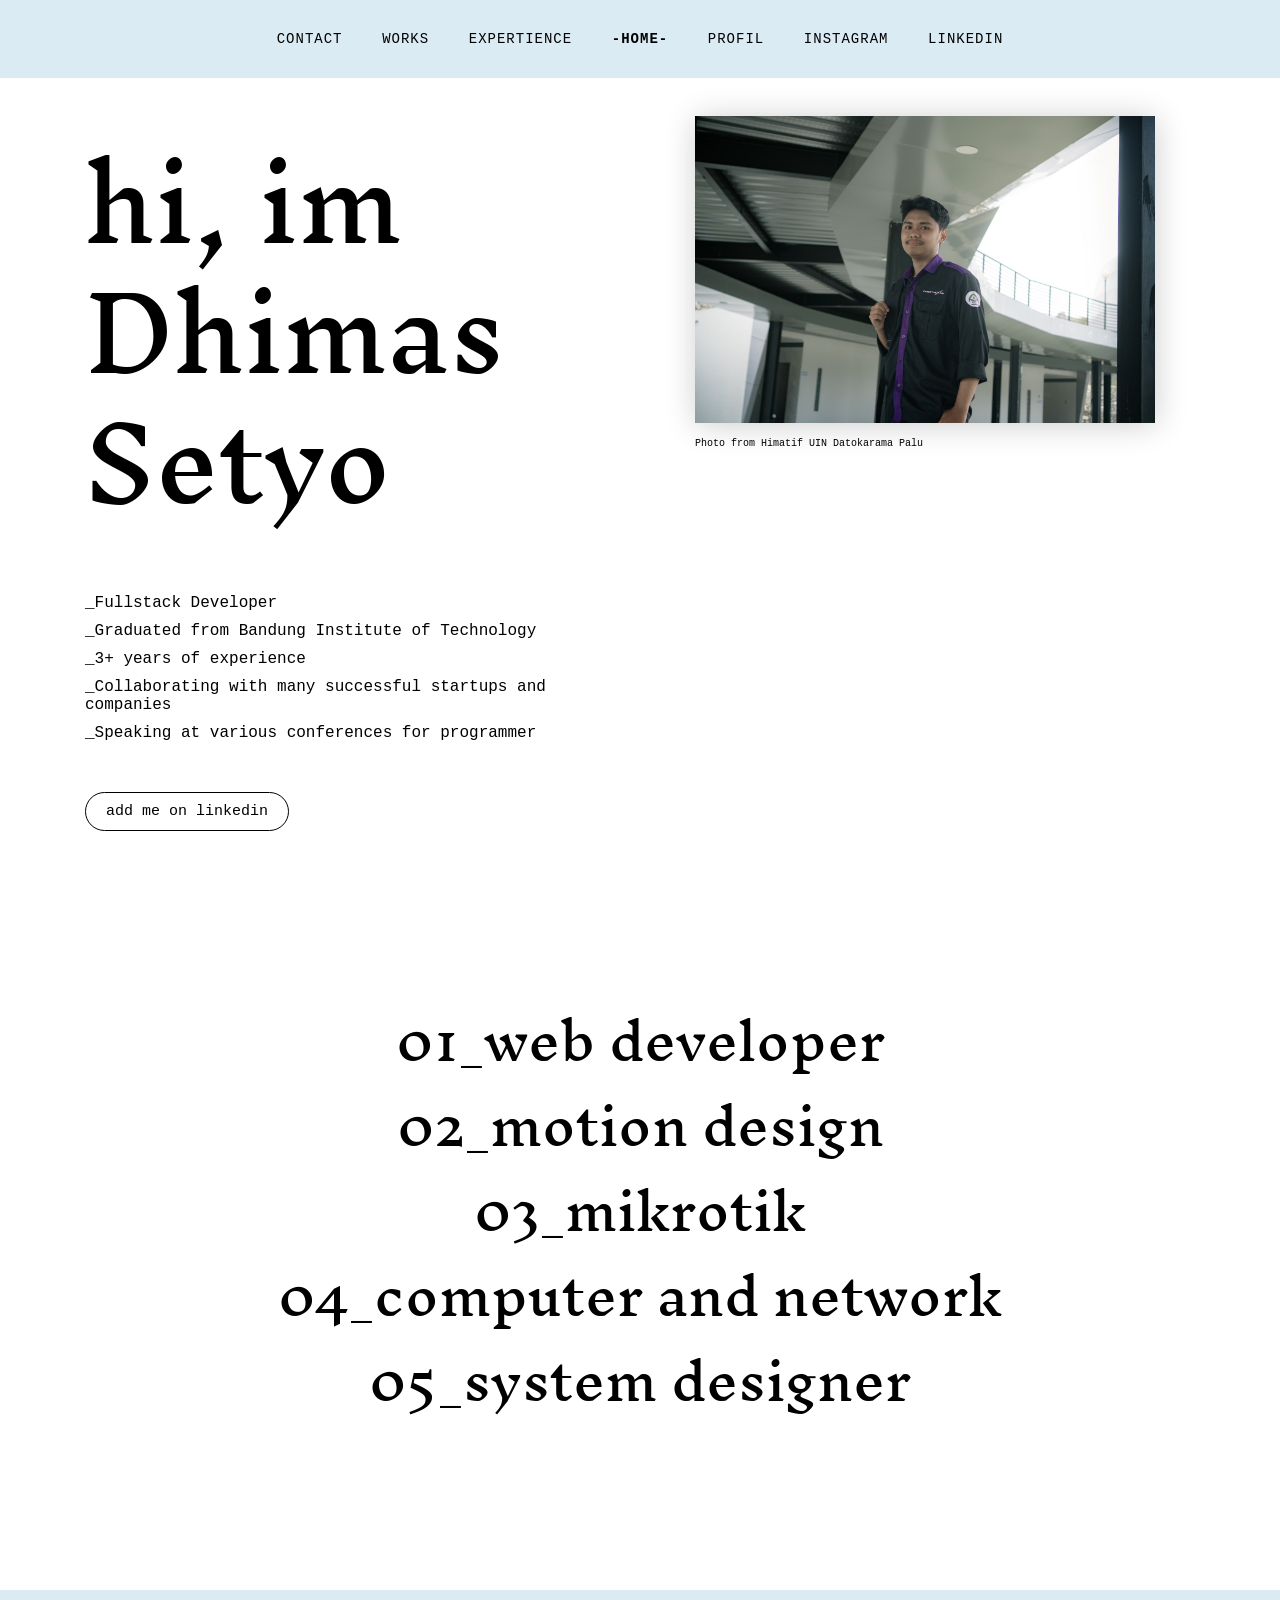
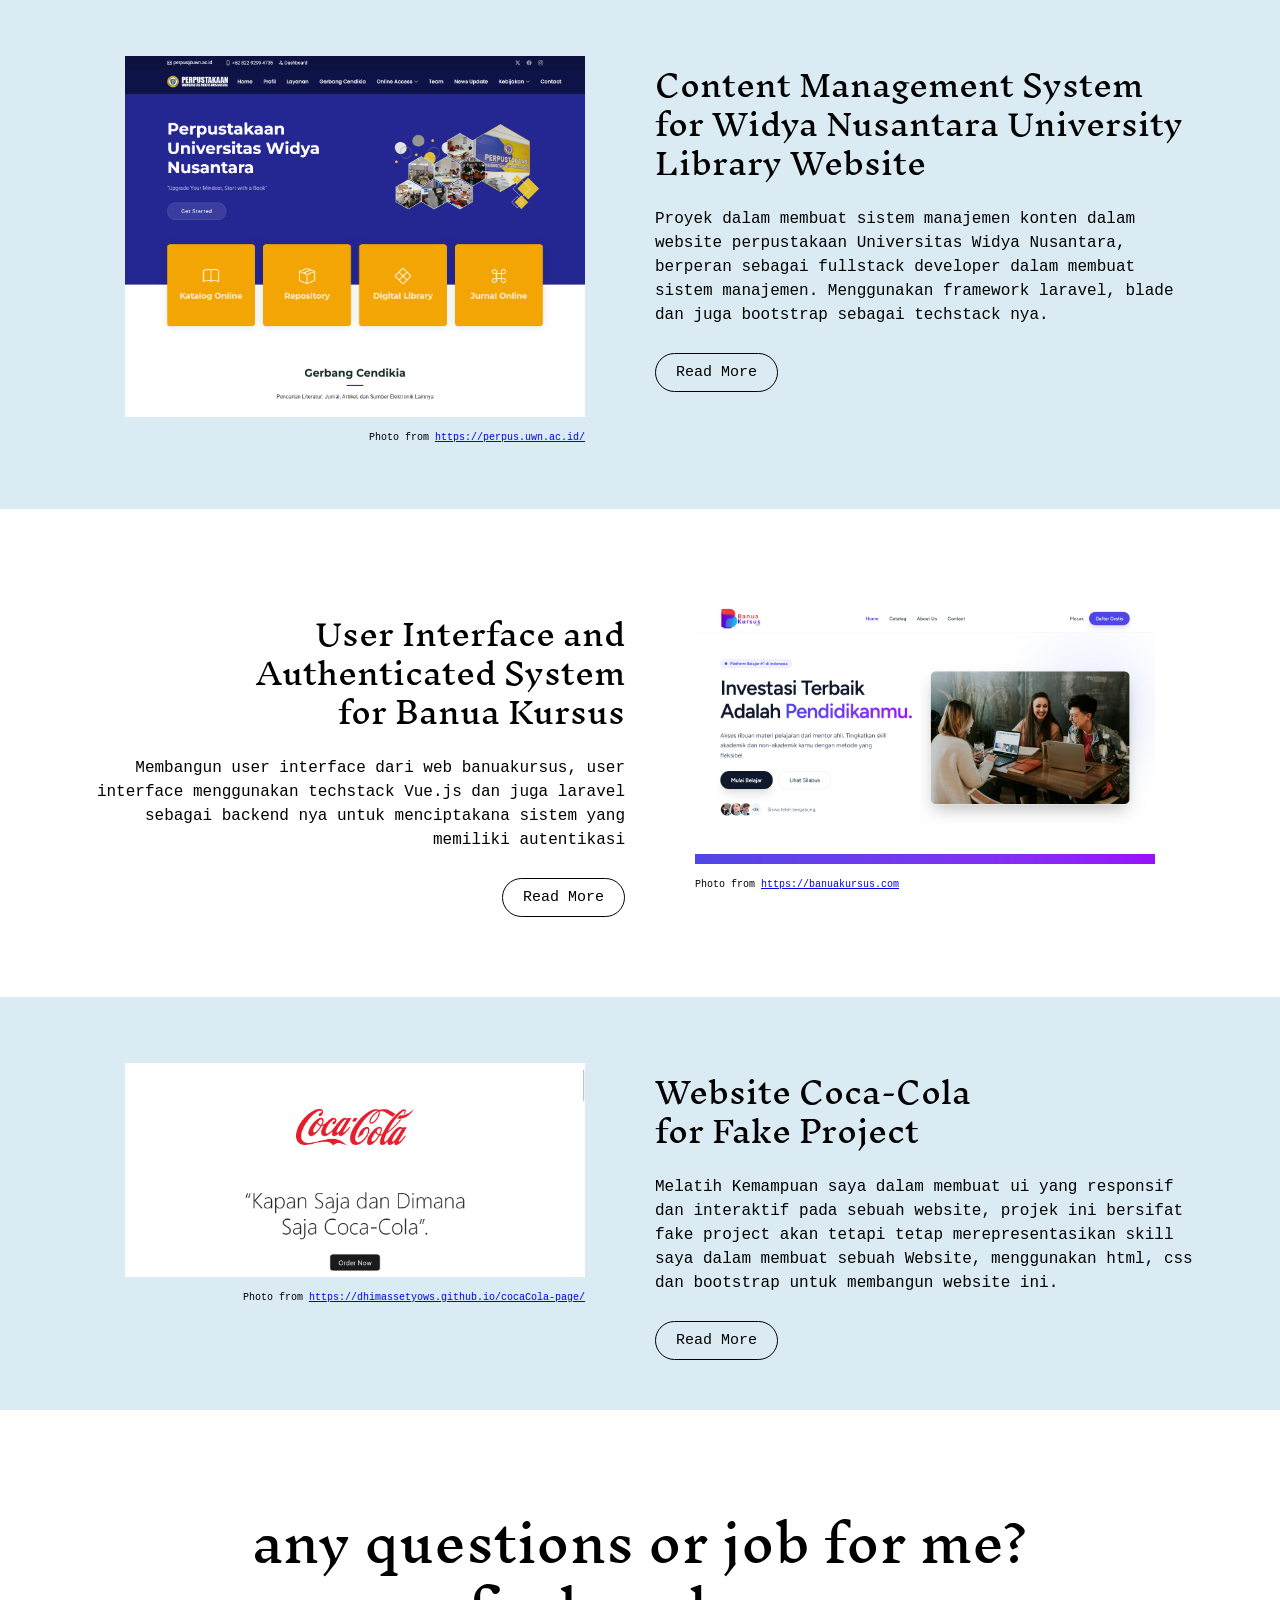
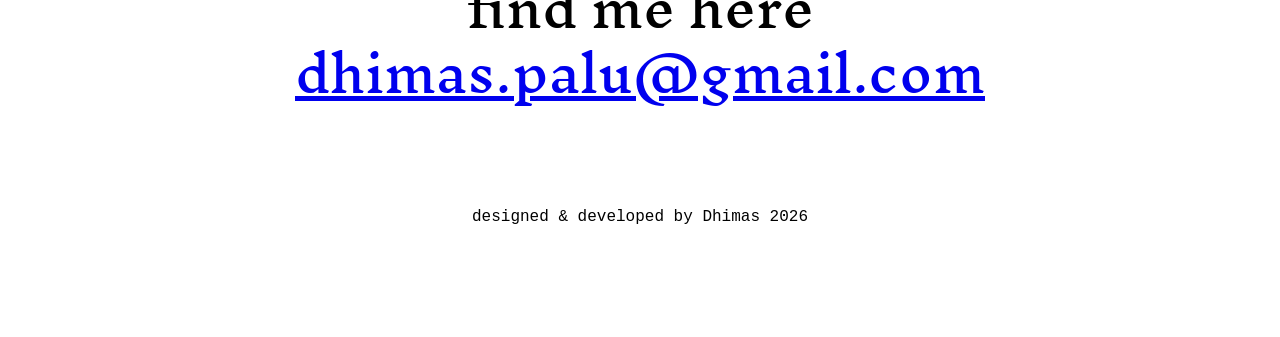
==== index.html @ 510077fe "initial commit" ====
<!DOCTYPE html>
<html>

<head>
	<meta charset="utf-8">
	<meta name="viewport" content="width=device-width, initial-scale=1.0">
	<title>Portfolio</title>
	<link rel="stylesheet" href="css/bootstrap-grid.css" type="text/css">
	<link rel="stylesheet" href="css/styles.css" type="text/css">
	<!-- add google font -->
	<link href="https://fonts.googleapis.com/css2?family=Inknut+Antiqua:wght@300;400;500;600;700;800;900&display=swap"
		rel="stylesheet">
</head>

<body>
	<nav>
		<ul>
			<li><a href="#contact">contact</a></li>
			<li>works</li>
			<li>expertience</li>
			<li><a href="https://zikra.id/"></a><strong>-Home-</strong></li>
			<li><a href="profil.html">profil</a></li>
			<li><a href="https://www.instagram.com/__dhims.sty" target="_blank">instagram</a></li>
			 <li><a href="https://www.linkedin.com/in/dhimas-setyo-wahyu-santoso-b42b15283/" target="_blank">linkedin</a></li>

		</ul>
	</nav>
	<header>
		<div class="container">
			<div class="row">
				<!-- right coloum -->
				<div class="col-sm">
					<h1>hi, im</br>
						Dhimas Setyo</h1>
					<ul>
						<li>_Fullstack Developer </li>
						<li>_Graduated from Bandung Institute of Technology </li>
						<li>_3+ years of experience</li>
						<li>_Collaborating with many successful startups and companies</li>
						<li>_Speaking at various conferences for programmer </li>
					</ul>
					<a href="https://www.linkedin.com/in/dhimas-setyo-wahyu-santoso-b42b15283/" class="button">add me on
						linkedin</a>
				</div>
				<!-- left coloum -->
				<div class="col-sm">
					<figure>
						<img src="img/himatif.jpg" class="intro-img" alt="Dhimas Setyo">
						<figcaption>
							Photo from Himatif UIN Datokarama Palu
						</figcaption>
					</figure>
				</div>
			</div>
		</div>
	</header>
	<section>
		<ul class="skill-list">
			<li>01_web developer</li>
			<li>02_motion design</li>
			<li>03_mikrotik</li>
			<li>04_computer and network</li>
			<li>05_system designer</li>
		</ul>
	</section>
	<!-- projects -->
	<section class="project blue">
		<div class="container">
			<div class="row">
				<!-- right coloum -->
				<div class="col-sm">
					<figure>
						<img src="img/project/uwnlibs.png" alt="uwnlibs">
						<figcaption class="right-alignment">
							Photo from <a href="https://perpus.uwn.ac.id/" target="_blank">https://perpus.uwn.ac.id/</a>
						</figcaption>
					</figure>
				</div>
				<div class="col-sm">
					<h2>Content Management System <br>for Widya Nusantara University Library Website</h2>
					<p>Proyek dalam membuat sistem manajemen konten dalam website perpustakaan Universitas Widya
						Nusantara, berperan sebagai fullstack developer dalam membuat sistem manajemen. Menggunakan
						framework laravel, blade dan juga bootstrap sebagai techstack nya.
					</p>
					<a href="detail.html" class="button">Read More </a>
				</div>
			</div>
		</div>
	</section>
	<!-- project2 -->
	<section class="project">
		<div class="container">
			<div class="row">
				<!-- right coloum -->
				<div class="col-sm right-alignment">
					<h2>User Interface and Authenticated System<br> for Banua Kursus</h2>
					<p>Membangun user interface dari web banuakursus, user interface menggunakan techstack Vue.js dan juga laravel sebagai backend nya untuk menciptakana sistem yang memiliki autentikasi</p>
					<a href="detail2.html" class="button">Read More </a>
				</div>
				<div class="col-sm">
					<figure>
						<img src="img/project/banua-kursus1.png" alt="banuakursus">
						<figcaption>
							Photo from <a href="https://banuakursus.com" target="_blank">https://banuakursus.com</a>
						</figcaption>
					</figure>
				</div>
			</div>
		</div>
	</section>
	<section class="project blue">
		<!-- project3 -->
		<div class="container">
			<div class="row">
				<!-- right coloum -->
				<div class="col-sm">
					<figure>
						<img src="img/project/Coca-Cola.png" alt="coca-cola">
						<figcaption class="right-alignment">
							Photo from <a href="https://dhimassetyows.github.io/cocaCola-page/" target="_blank">https://dhimassetyows.github.io/cocaCola-page/</a>
						</figcaption>
					</figure>
				</div>
				<div class="col-sm">
					<h2>Website Coca-Cola<br>
						for Fake Project</h2>
					<p>Melatih Kemampuan saya dalam membuat ui yang responsif dan interaktif pada sebuah website, projek ini bersifat fake project akan tetapi tetap merepresentasikan skill saya dalam membuat sebuah Website, menggunakan html, css dan bootstrap untuk membangun website ini.</p>
						<a href="detail3.html" class="button">Read More </a>
				</div>
			</div>
		</div>
	</section>
	<footer id="contact">
		<h2>any questions or job for me?<br>
			find me here <br><a href="mailto:dhimas.palu@gmail.com">dhimas.palu@gmail.com</a></h2>
		<p>designed & developed by Dhimas 2026</p>
	</footer>
	<script data-cfasync="false" src="/cdn-cgi/scripts/5c5dd728/cloudflare-static/email-decode.min.js"></script>
	<script defer
		src="https://static.cloudflareinsights.com/beacon.min.js/v8c78df7c7c0f484497ecbca7046644da1771523124516"
		integrity="sha512-8DS7rgIrAmghBFwoOTujcf6D9rXvH8xm8JQ1Ja01h9QX8EzXldiszufYa4IFfKdLUKTTrnSFXLDkUEOTrZQ8Qg=="
		data-cf-beacon='{"version":"2024.11.0","token":"0979519352d845179b7d0b6ab2feaaab","r":1,"server_timing":{"name":{"cfCacheStatus":true,"cfEdge":true,"cfExtPri":true,"cfL4":true,"cfOrigin":true,"cfSpeedBrain":true},"location_startswith":null}}'
		crossorigin="anonymous"></script>
</body>

</html>
---- css/styles.css ----
body {
  font-family: "IBM Plex Mono", monospace;
}
body,
ul {
  margin: 0;
  padding: 0;
}

section {
  padding: 12px 48px;
}

h1,
h2,
.skill-list {
  font-family: "Inknut Antiqua", serif;
}

img {
  /*this limit width image*/
  max-width: 100%;
}
nav {
  background-color: #dbebf4;
  position: fixed;
  z-index: 1000;
  width: 100%;
}
header {
  top: 70px;
  position: relative;
  margin-bottom: 220px;
  background-image: url("../img/background.png");
  background-repeat: no-repeat;
  background-size: cover;
  background-position-y: -140px;
}

nav ul li {
  display: inline-block;
  margin: 0 15px;
  padding: 0;
  text-transform: uppercase;
  letter-spacing: 1px;
  font-size: 14px;
}

nav ul {
  margin: 0 auto;
  text-align: center;
  padding: 30px;
}

h1 {
  font-size: 100px;
  line-height: 130%;
}
h2 {
  font-size: 30px;
  line-height: 130%;
}
h1,
h2 {
  font-weight: normal;
}
p {
  line-height: 150%;
}

ul li {
  list-style: none;
  margin: 10px 0;
}

.button {
  border: 1px solid black;
  font-size: 15px;
  border-radius: 20px;
  text-decoration: none;
  color: black;
  padding: 10px 20px;
  margin-top: 40px;
  display: inline-block;
  /* transition: background 0.5s ease-in-out; */
}
.button:hover {
  background: black;
  color: white;
}
figcaption {
  font-size: 10px;
  margin-top: 10px;
}

.intro-img {
  box-shadow: 1px 2px 30px rgba(0, 0, 0, 0.2);
  margin-top: 30px;
}

.skill-list {
  text-align: center;
  font-size: 50px;
  line-height: 150%;
  margin-bottom: 130px;
}
.project {
  margin: 30px 0;
  padding: 50px;
}

.blue {
  background-color: #dbebf4;
}

.project .button {
  margin-top: 10px;
}
footer {
  text-align: center;
  margin: 100px;
}
footer h2 {
  font-size: 50px;
  margin-bottom: 100px;
}
.right-alignment {
  text-align: right;
}

li.empty {
  width: 90px;
  border-top: 1px solid black;
  top: -5px;
  position: relative;
}

nav li a {
  text-decoration: none;
  color: black;
}
nav li a:hover {
  text-decoration: underline;
}
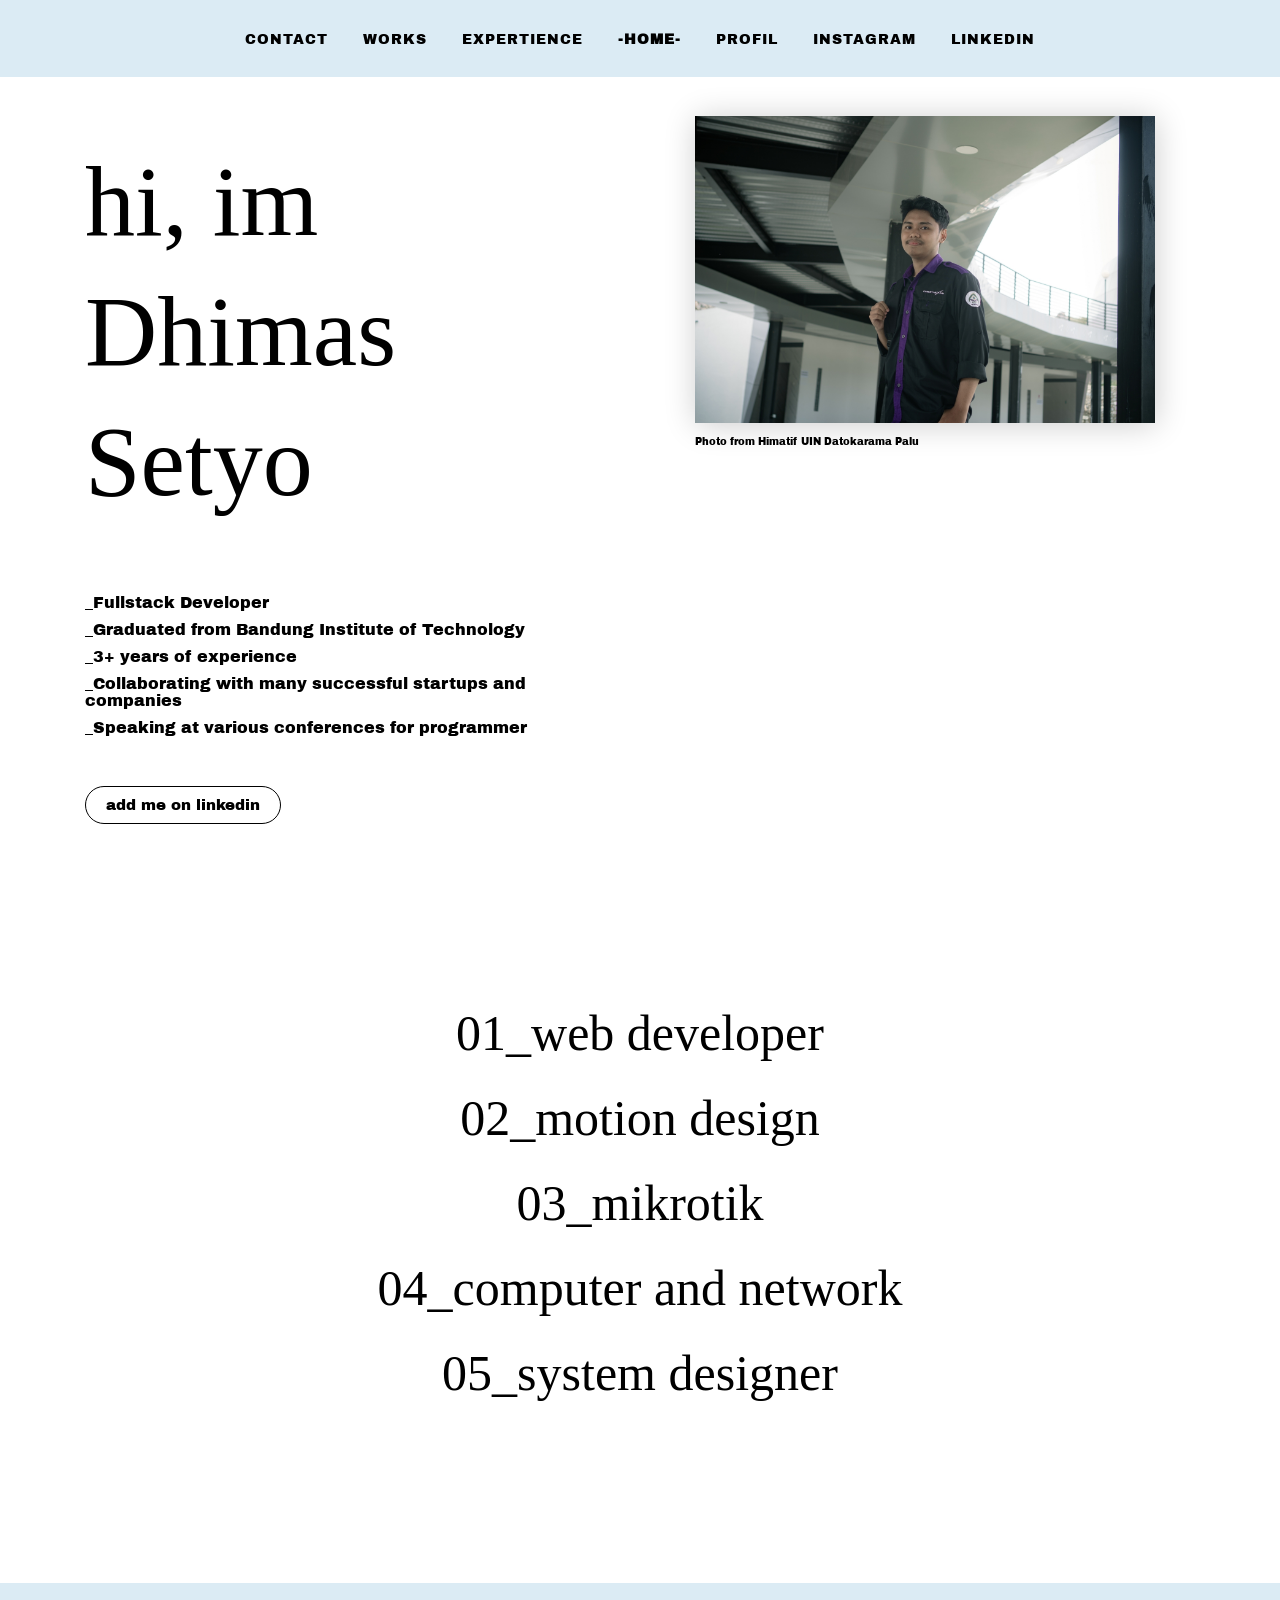
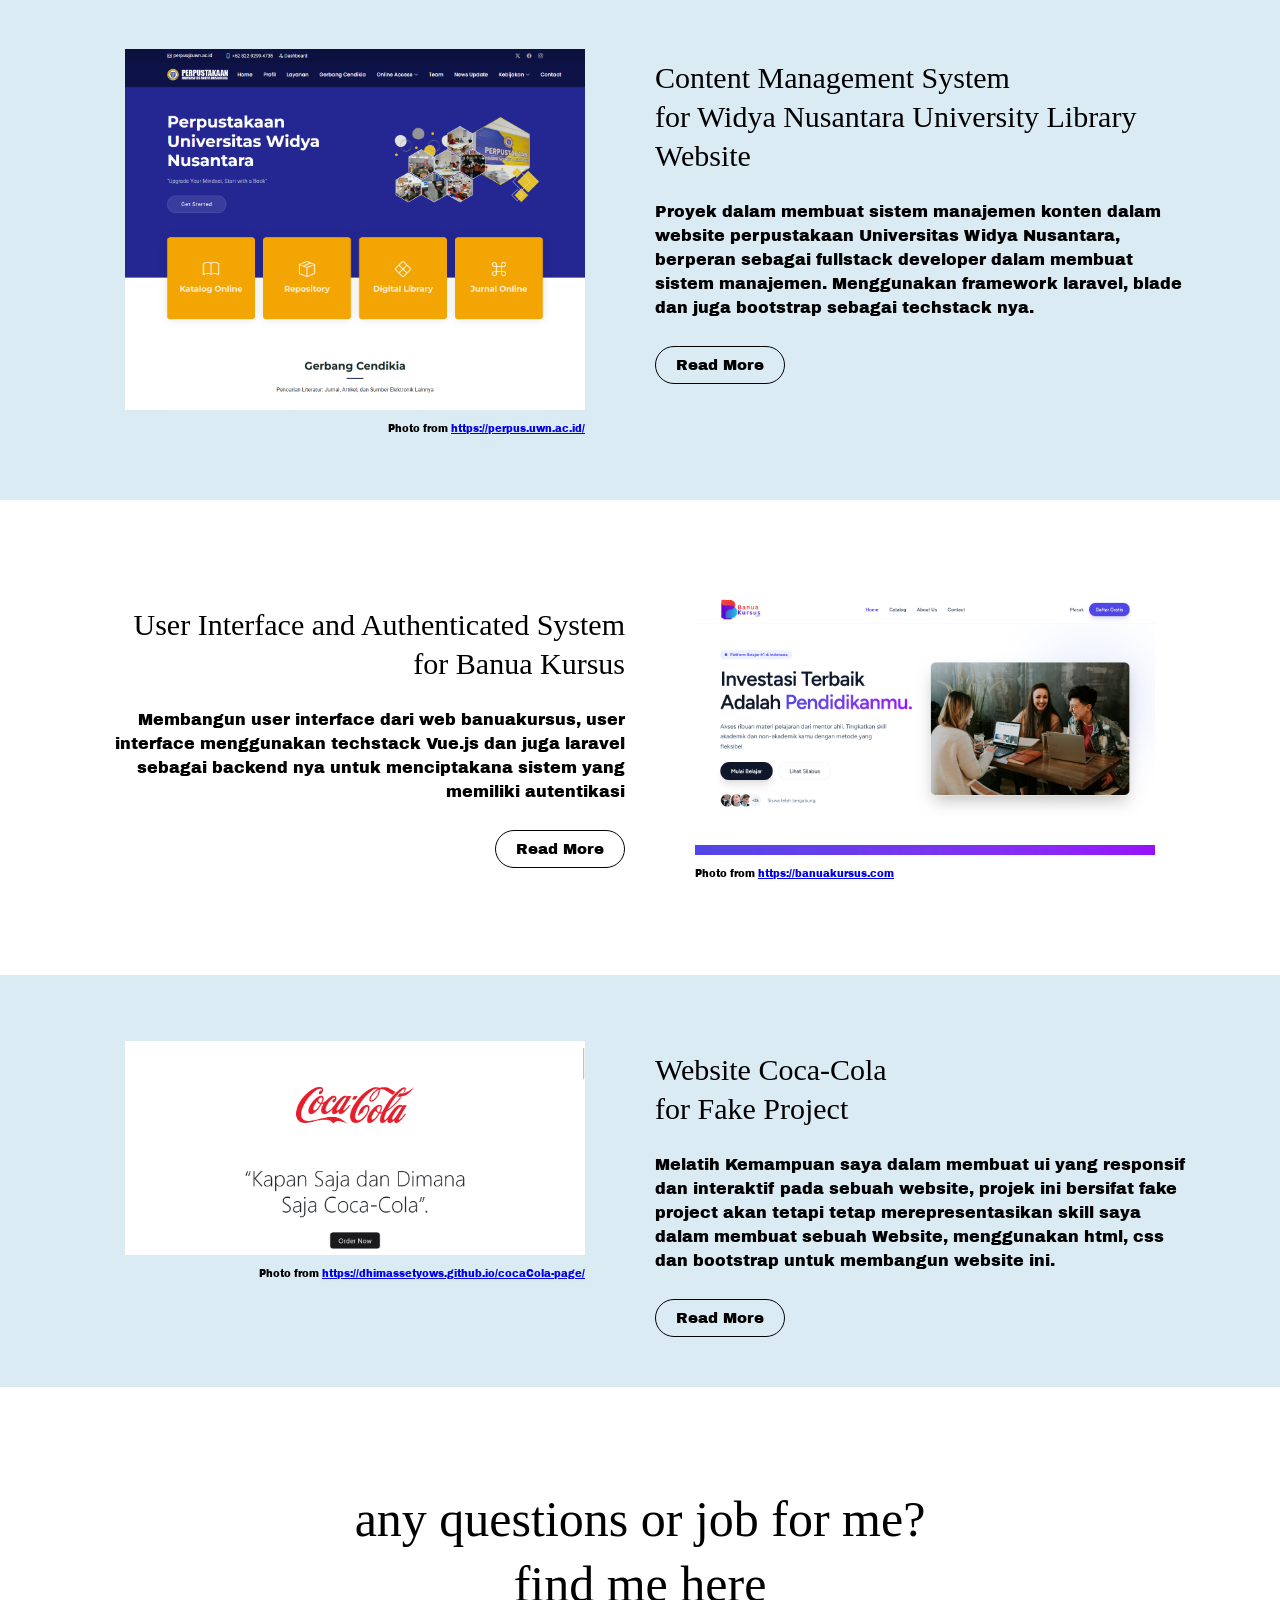
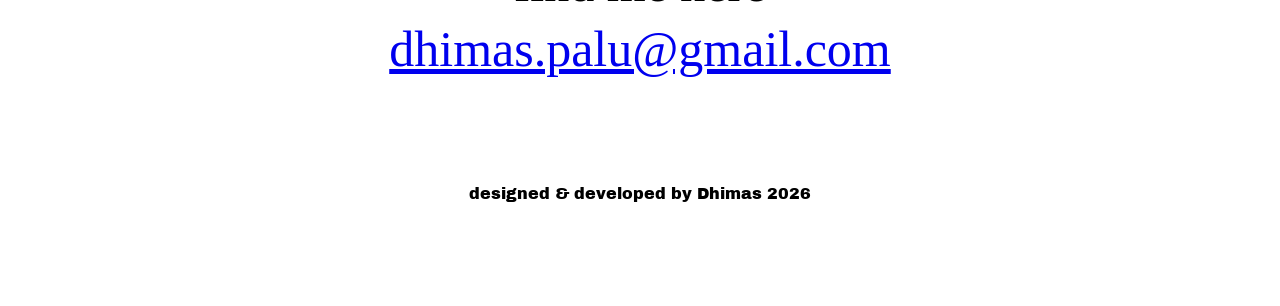
==== commit 527e7189: "ubah font" ====
--- a/index.html
+++ b/index.html
@@ -8,8 +8,9 @@
 	<link rel="stylesheet" href="css/bootstrap-grid.css" type="text/css">
 	<link rel="stylesheet" href="css/styles.css" type="text/css">
 	<!-- add google font -->
-	<link href="https://fonts.googleapis.com/css2?family=Inknut+Antiqua:wght@300;400;500;600;700;800;900&display=swap"
-		rel="stylesheet">
+	<link rel="preconnect" href="https://fonts.googleapis.com">
+	<link rel="preconnect" href="https://fonts.gstatic.com" crossorigin>
+	<link href="https://fonts.googleapis.com/css2?family=Archivo+Black&display=swap" rel="stylesheet">
 </head>
 
 <body>
--- a/css/styles.css
+++ b/css/styles.css
@@ -1,5 +1,5 @@
 body {
-  font-family: "IBM Plex Mono", monospace;
+  font-family: "Archivo Black", monospace;
 }
 body,
 ul {
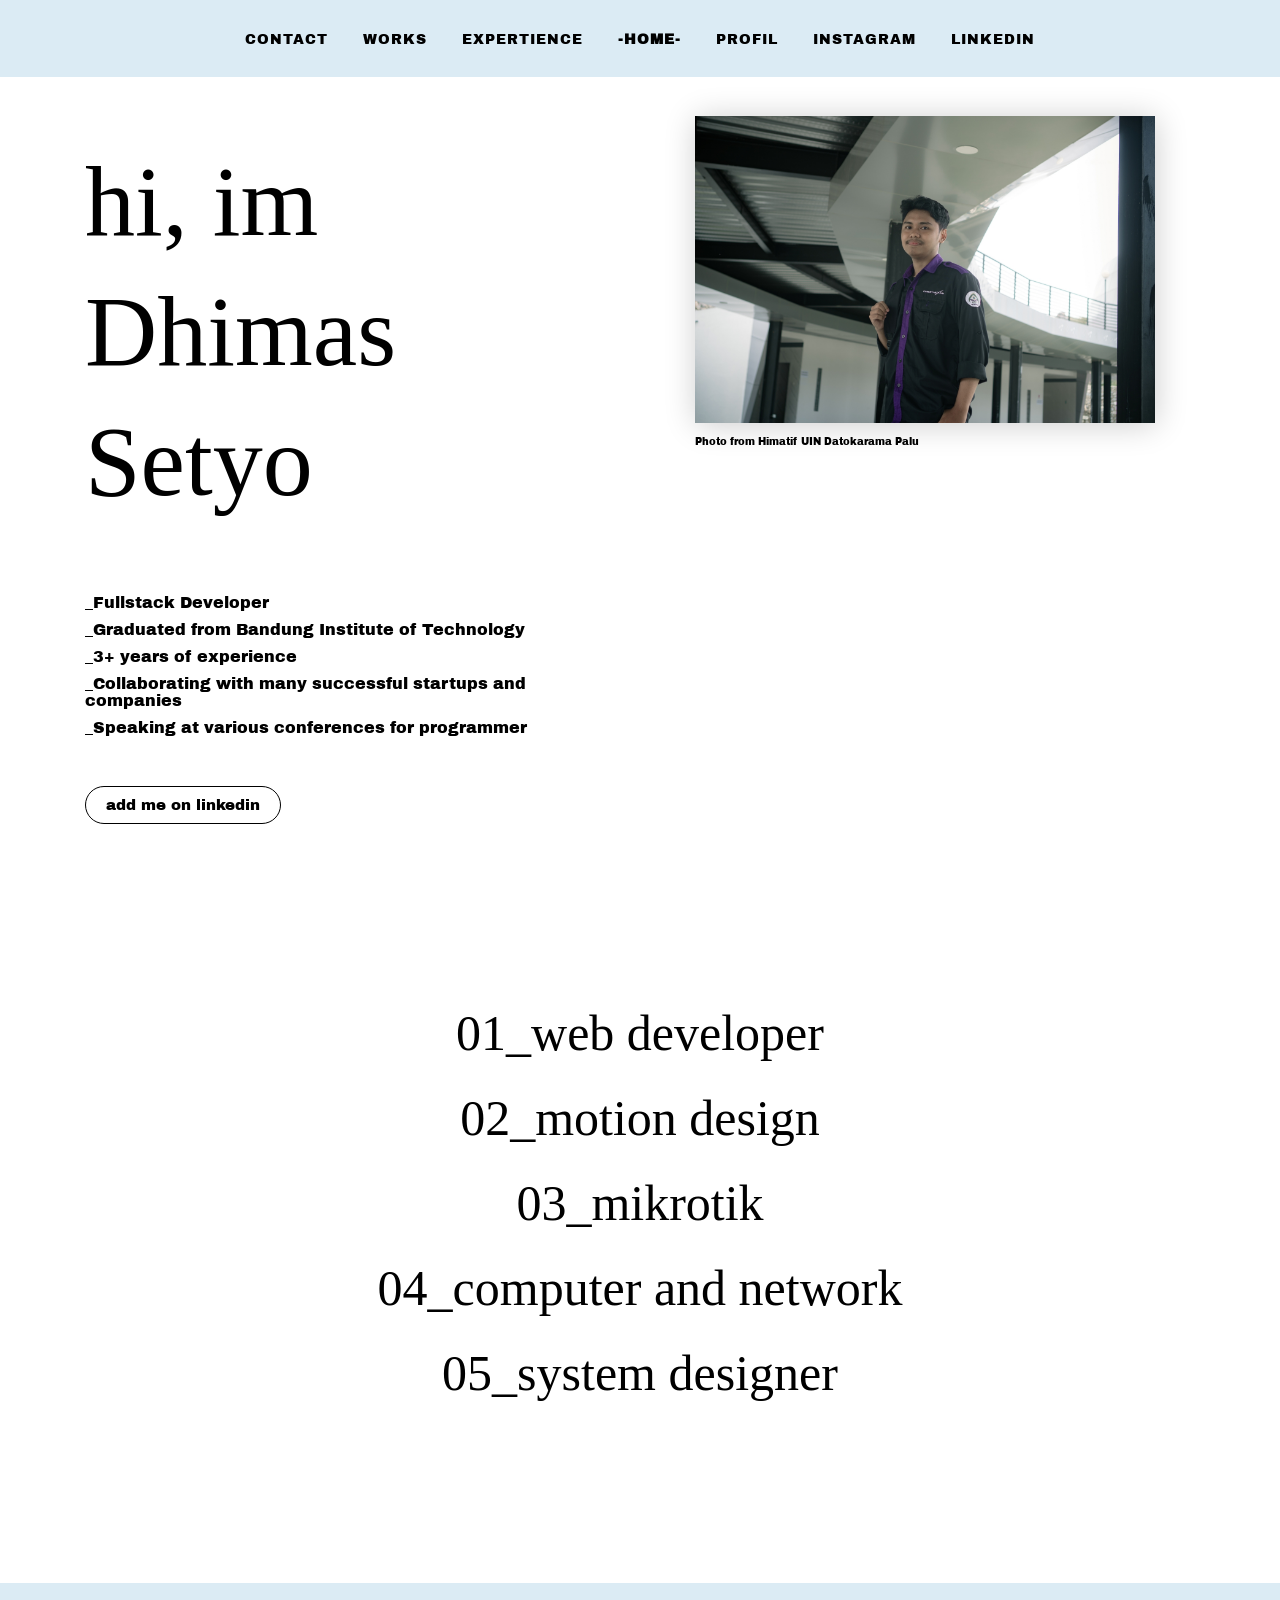
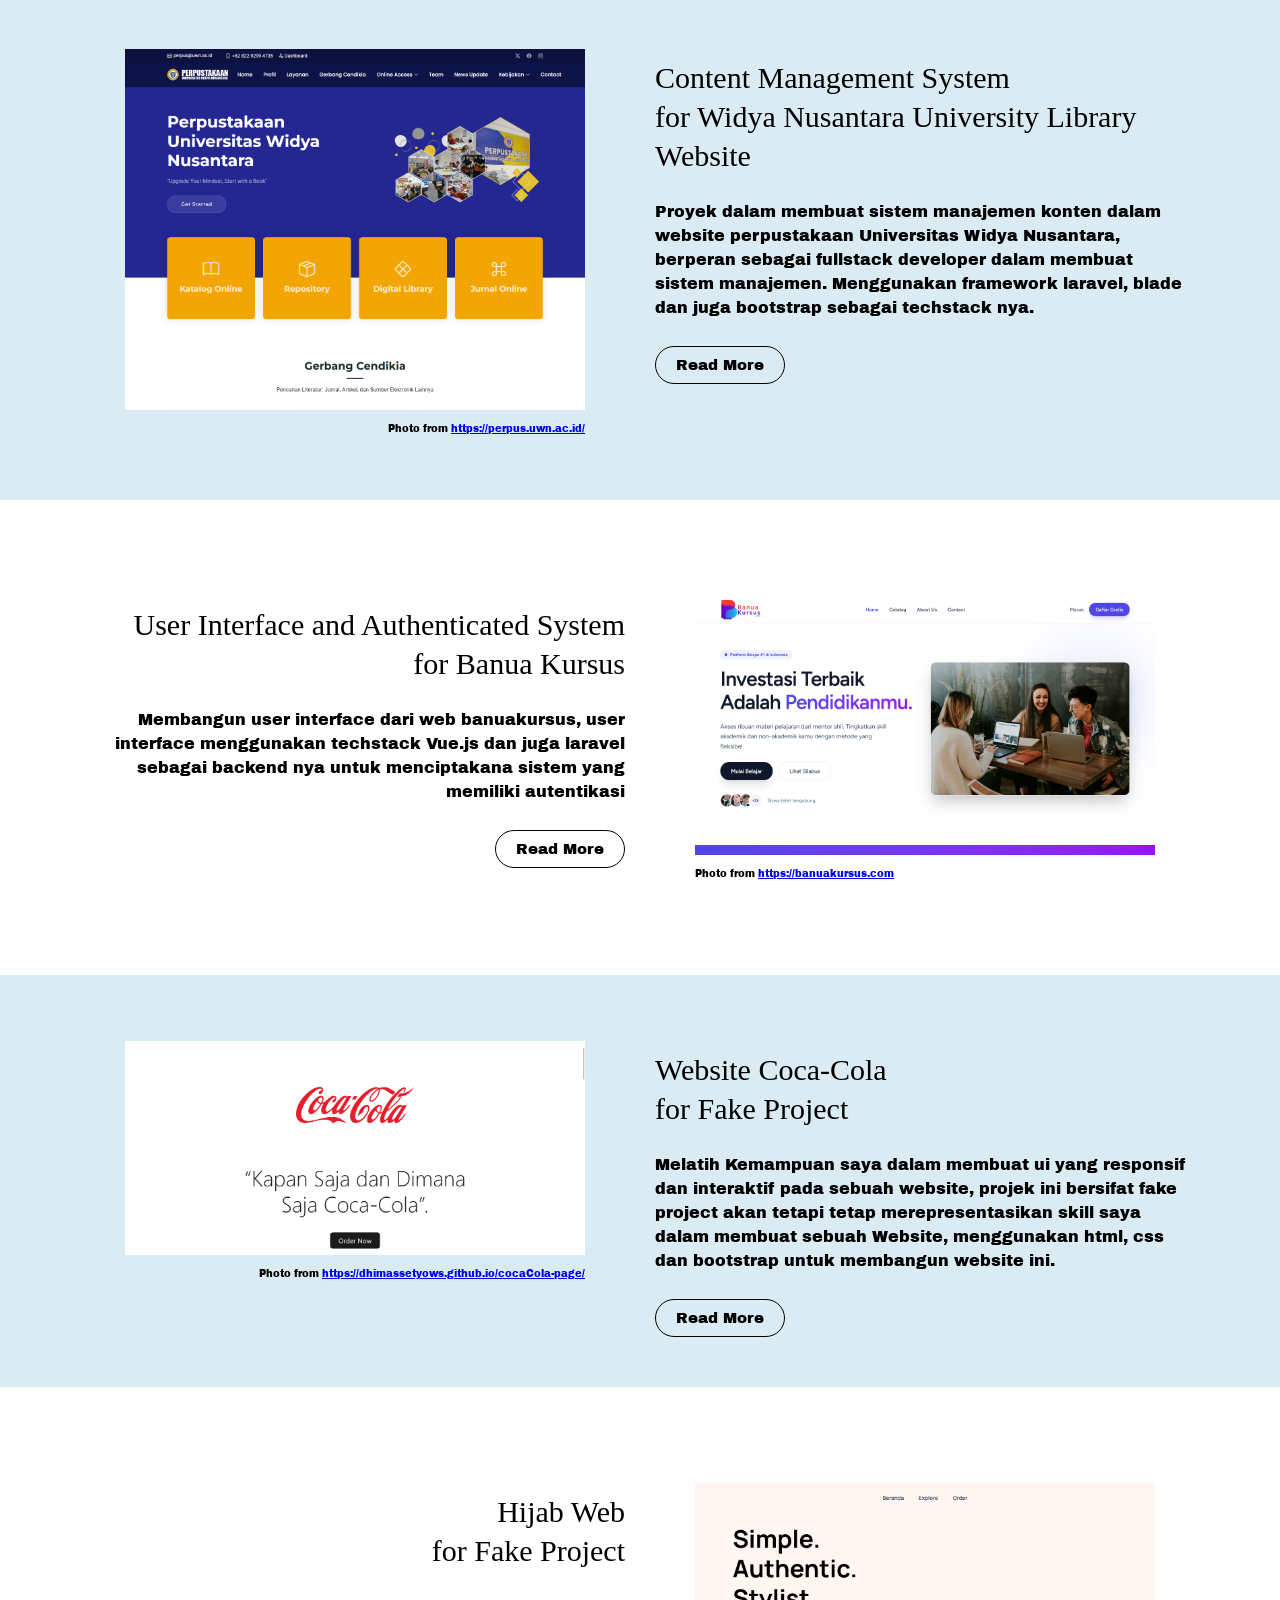
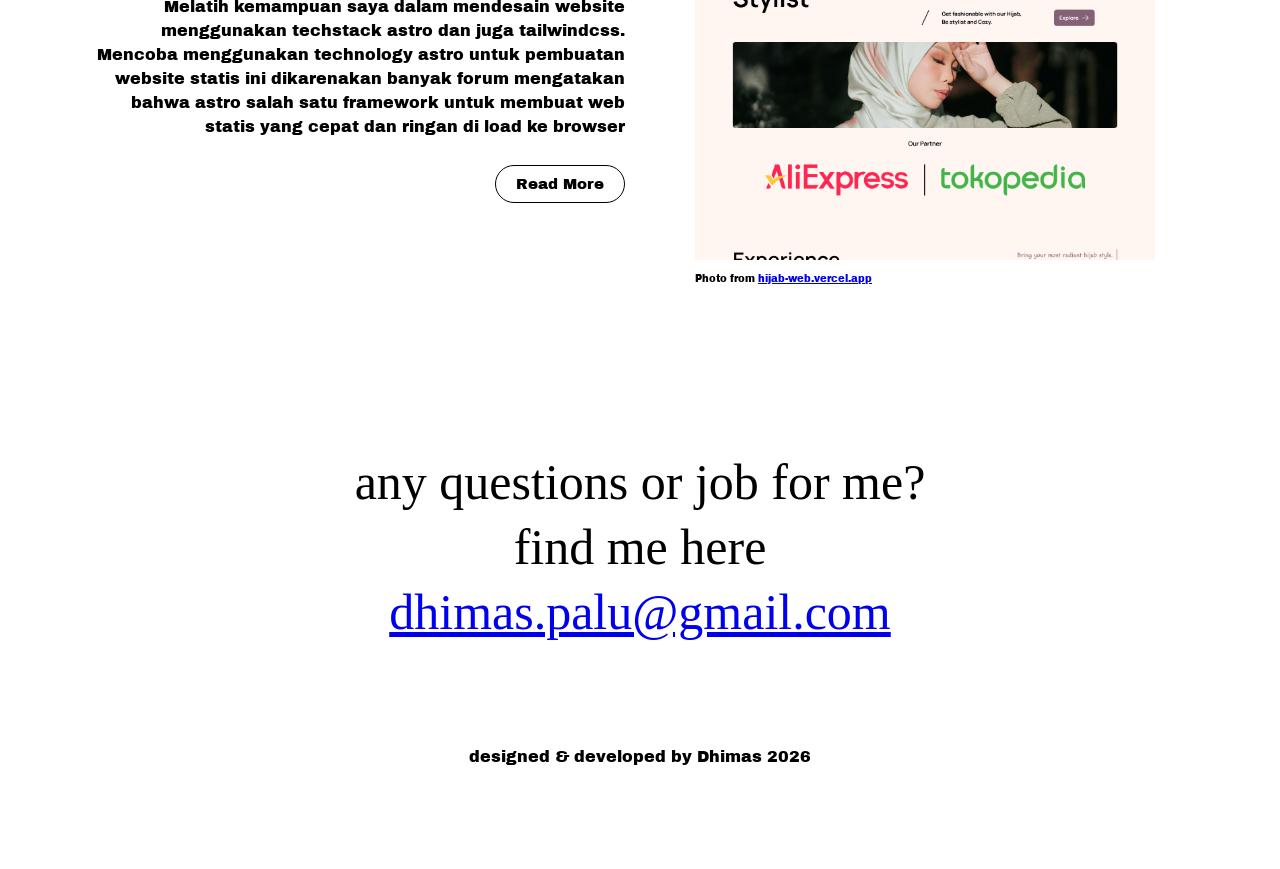
==== commit aa3c2e78: "tambah detail ke-4" ====
--- a/index.html
+++ b/index.html
@@ -131,6 +131,26 @@
 			</div>
 		</div>
 	</section>
+	<section class="project">
+		<div class="container">
+			<div class="row">
+				<!-- right coloum -->
+				<div class="col-sm right-alignment">
+					<h2>Hijab Web<br> for Fake Project</h2>
+					<p>Melatih kemampuan saya dalam mendesain website menggunakan techstack astro dan juga tailwindcss. Mencoba menggunakan technology astro untuk pembuatan website statis ini dikarenakan banyak forum mengatakan bahwa astro salah satu framework untuk membuat web statis yang cepat dan ringan di load ke browser</p>
+					<a href="detail4.html" class="button">Read More </a>
+				</div>
+				<div class="col-sm">
+					<figure>
+						<img src="img/project/Hijab-web.png" alt="hijabweb">
+						<figcaption>
+							Photo from <a href="hijab-web.vercel.app" target="_blank">hijab-web.vercel.app</a>
+						</figcaption>
+					</figure>
+				</div>
+			</div>
+		</div>
+	</section>
 	<footer id="contact">
 		<h2>any questions or job for me?<br>
 			find me here <br><a href="mailto:dhimas.palu@gmail.com">dhimas.palu@gmail.com</a></h2>
